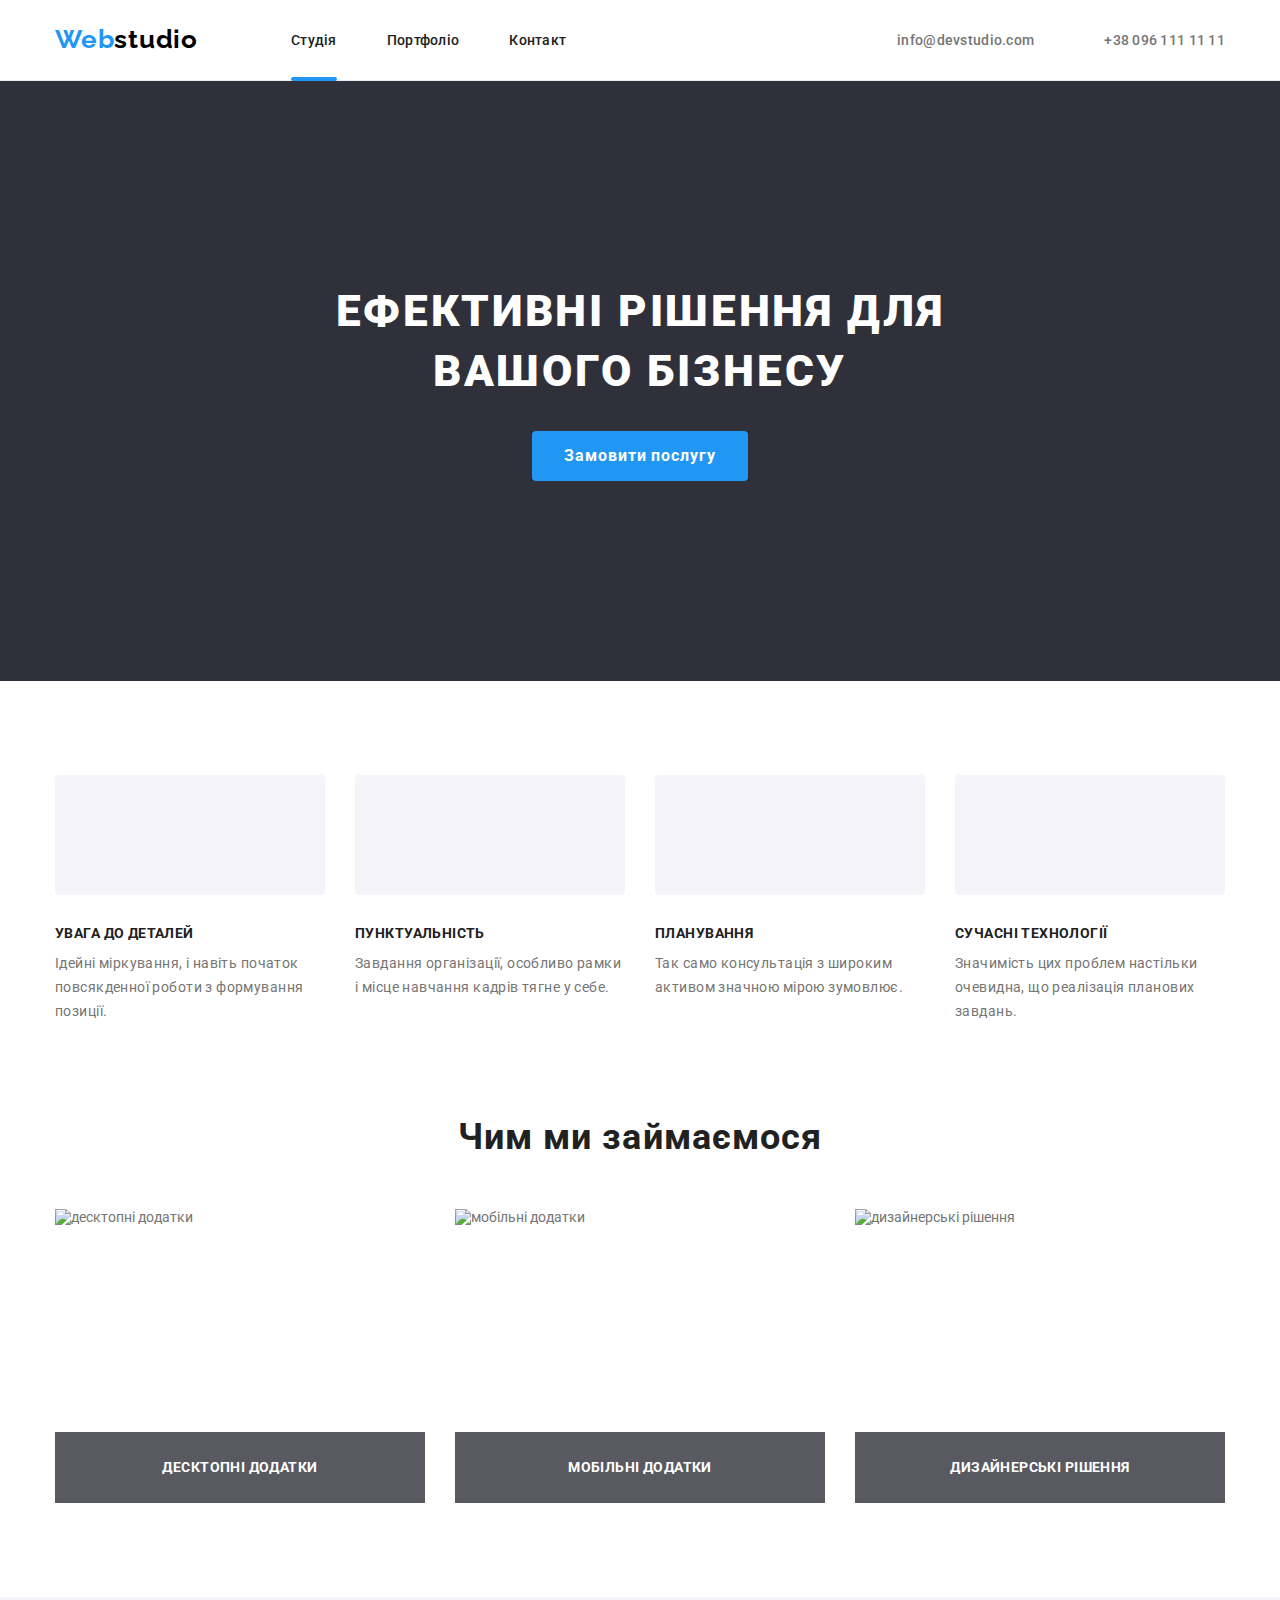
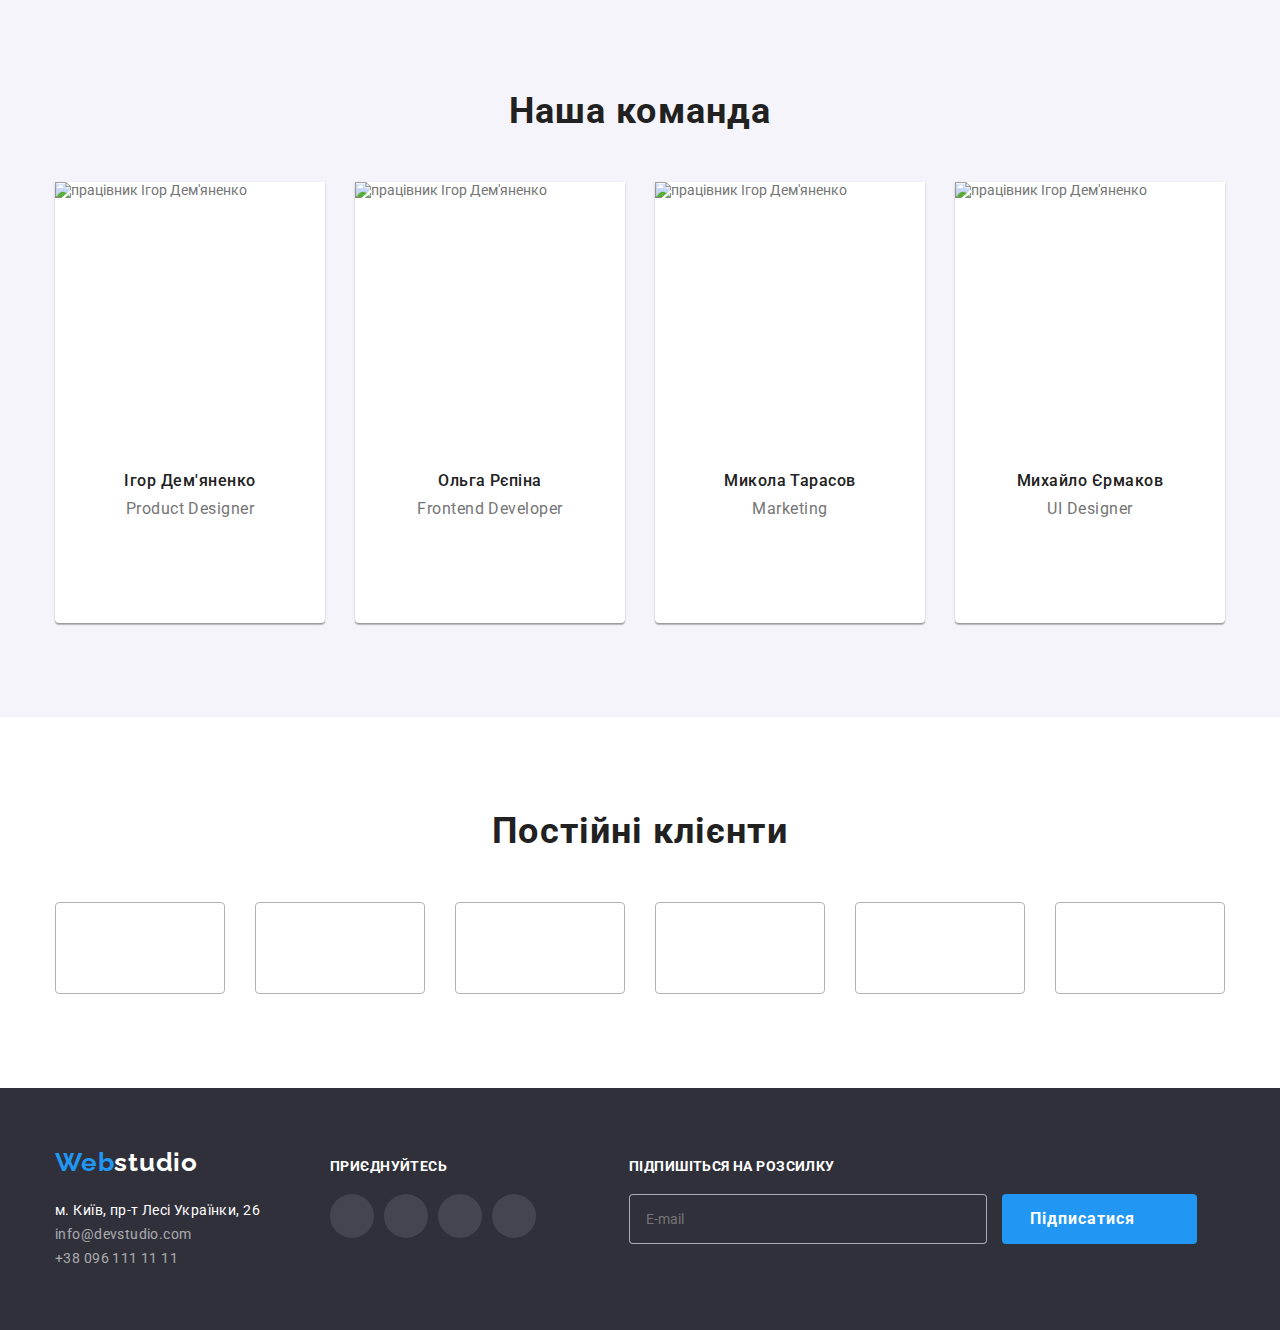
==== index.html @ 5a34dc5c "переписав css в sass" ====
<!DOCTYPE html>
<html lang="en">
  <head>
    <meta charset="UTF-8" />
    <meta name="viewport" content="width=device-width, initial-scale=1.0" />

    <!-- fonts -->
    <link rel="preconnect" href="https://fonts.googleapis.com" />
    <link rel="preconnect" href="https://fonts.gstatic.com" crossorigin />
    <link
      href="https://fonts.googleapis.com/css2?family=Raleway:wght@700&family=Roboto:wght@400;500;700;900&display=swap"
      rel="stylesheet"
    />

    <!-- normalize -->
    <link
      rel="stylesheet"
      href="https://cdnjs.cloudflare.com/ajax/libs/modern-normalize/2.0.0/modern-normalize.min.css"
    />

    <!-- css -->
    <link rel="stylesheet" href="./css/main.min.css">


    <title>GoIT-1</title>
    
  </head>

  <body>
    <header class="header">
      <div class="header__container container">
        <nav class="header__menu menu">
          <a class="header__logo logo" href="./index.html"
            ><span class="logo__span--color"> Web</span>studio</a
          >
          <ul class="menu__list">
            <li class="menu__item">
              <a class="menu__link link--current" href="./index.html">
                Студія
              </a>
            </li>
            <li class="menu__item">
              <a class="menu__link" href="./portfolio.html">
                Портфоліо
              </a>
            </li>
            <li class="menu__item">
              <a class="menu__link" href=""> Контакт </a>
            </li>
          </ul>
        </nav>
        <ul class="header__list">
          <li class="header__item">
            <a class="header__link" href="mailto:info@devstudio.com">
              <svg class="header__svg svg" width="16" height="12">
                <use href="./images/svg/symbol-defs.svg#icon-email"></use>
              </svg>
              info@devstudio.com</a
            >
          </li>
          <li class="header__item">
            <a class="header__link" href="tel:+380961111111">
              <svg class="header__svg svg" width="10" height="16">
                <use href="./images/svg/symbol-defs.svg#icon-tel"></use>
              </svg>
              +38 096 111 11 11</a
            >
          </li>
        </ul>
      </div>
    </header>
    <main>
      <!-- hero -->
      <section class="hero">
        <div class="hero__container container">
          <h1 class="hero__title">
            Ефективні рішення для<br />
            вашого бізнесу
          </h1>
          <button class="button hero__button" type="button" data-modal-open>
            Замовити послугу
          </button>
        </div>
        <!-- modal -->
        <div class="backdrop" data-modal>
          <div class="modal">
            <button class="modal__button" type="button" data-modal-close>
              <svg class="modal__button--svg" width="11" height="11">
                <use href="./images/svg/symbol-defs.svg#icon-close"></use>
              </svg>
            </button>
            <!-- forma -->

            <form
              class="form js-speaker-form"
              name="signup_form"
              autocomplete="on"
              novalidate
            >
              <b class="form__text"> Залиште свої дані, ми вам передзвонимо </b>

              <div class="form__field">
                <input
                  class="form__input"
                  type="text"
                  id="user"
                  name="user"
                  autocomplete="username"
                  placeholder=" "
                />
                <label class="form__label" for="user">Ім'я </label>
                <svg class="form__svg" width="12" height="12">
                  <use href="./images/svg/symbol-defs.svg#icon-person"></use>
                </svg>
              </div>

              <div class="form__field">
                <input
                  class="form__input"
                  type="tel"
                  id="user_tel"
                  name="tel"
                  autocomplete="tel"
                  placeholder=" "
                />
                <label class="form__label" for="user_tel">Телефон </label>
                <svg class="form__svg" width="13" height="13">
                  <use href="./images/svg/symbol-defs.svg#icon-tel-1"></use>
                </svg>
              </div>

              <div class="form__field">
                <input
                  class="form__input"
                  type="email"
                  id="user_email"
                  name="email"
                  autocomplete="email"
                  placeholder=" "
                />
                <label class="form__label" for="user_email">Пошта </label>
                <svg class="form__svg" width="15" height="12">
                  <use href="./images/svg/symbol-defs.svg#icon-email-1"></use>
                </svg>
              </div>

              <div class="form__field">
                <label for="coment">Коментар </label>
                <textarea
                  id="coment"
                  name="coment"
                  cols="30"
                  rows="10"
                  placeholder="Введіть текст"
                ></textarea>
              </div>

              <div class="form__agree">
                <label class="form__label--check">
                  <input
                    class="form__checkbox"
                    type="checkbox"
                    name="contract"
                  />
                  <span class="checkbox__icon"></span>
                  Погоджуюся з розсилкою та приймаю
                  <span>
                    <a class="form__agreement" href="">Умови договору</a>
                  </span>
                </label>
              </div>

              <button class="form__button button" type="submit">
                Відправити
              </button>
            </form>
          </div>
        </div>
      </section>
      <!-- features -->
      <section class="features section">
        <h2 class="hidden-title">особливості</h2>
        <div class="features__container container">
          <ul class="features__list">
            <li class="features__item">
              <div class="features__box">
                <svg class="features__svg" width="70" height="70">
                  <use href="./images/svg/symbol-defs.svg#icon-antenna-1"></use>
                </svg>
              </div>

              <h3 class="features__title">УВАГА ДО ДЕТАЛЕЙ</h3>
              <p class="features__text text">
                Ідейні міркування, і навіть початок повсякденної роботи з
                формування позиції.
              </p>
            </li>
            <li class="features__item">
              <div class="features__box">
                <svg class="features__svg" width="70" height="70">
                  <use href="./images/svg/symbol-defs.svg#icon-clock-2"></use>
                </svg>
              </div>

              <h3 class="features__title">ПУНКТУАЛЬНІСТЬ</h3>
              <p class="features__text">
                Завдання організації, особливо рамки і місце навчання кадрів
                тягне у себе.
              </p>
            </li>
            <li class="features__item">
              <div class="features__box">
                <svg class="features__svg" width="70" height="70">
                  <use href="./images/svg/symbol-defs.svg#icon-diagram-3"></use>
                </svg>
              </div>

              <h3 class="features__title">ПЛАНУВАННЯ</h3>
              <p class="features__text">
                Так само консультація з широким активом значною мірою зумовлює.
              </p>
            </li>
            <li class="features__item">
              <div class="features__box">
                <svg class="features__svg" width="70" height="70">
                  <use
                    href="./images/svg/symbol-defs.svg#icon-astronaut-4"
                  ></use>
                </svg>
              </div>

              <h3 class="features__title">СУЧАСНІ ТЕХНОЛОГІЇ</h3>
              <p class="features__text">
                Значимість цих проблем настільки очевидна, що реалізація
                планових завдань.
              </p>
            </li>
          </ul>
        </div>
      </section>
      <!-- our work -->
      <section class="work">
        <div class="container">
          <h2 class="title">Чим ми займаємося</h2>
          <ul class="work__list">
            <li class="work__item">
              <img
                class="work__img"
                src="./images/our-work/1.jpg"
                alt="десктопні додатки"
                width="370"
                height="294"
              />
              <div class="work__box">
                <p class="work__text">Десктопні додатки</p>
              </div>
            </li>
            <li class="work__item">
              <img
                class="work__img"
                src="./images/our-work/2.jpg"
                alt="мобільні додатки"
                width="370"
                height="294"
              />
              <div class="work__box">
                <p class="work__text">Мобільні додатки</p>
              </div>
            </li>
            <li class="work__item">
              <img
                class="work__img"
                src="./images/our-work/3.jpg"
                alt="дизайнерські рішення"
                width="370"
                height="294"
              />
              <div class="work__box">
                <p class="work__text">Дизайнерські рішення</p>
              </div>
            </li>
          </ul>
        </div>
      </section>
      <!-- team -->
      <section class="team section">
        <div class="container">
          <h2 class="title">Наша команда</h2>
          <ul class="team__list">
            <li class="team__item">
              <article class="team-card">
                <img class="team-card__img"
                  src="./images/team/1.jpg"
                  alt="працівник Ігор Дем'яненко"
                  width="270"
                  height="260"
                />
                <h2 class="team-card__title">Ігор Дем'яненко</h2>
                <p class="team-card__text">Product Designer</p>

                <ul class="team-card__list">
                  <li class="team-card__item">
                    <a
                      class="team-card__link"
                      href="https://www.instagram.com/yourprofile"
                      target="_blank"
                      rel="noopener noreferrer"
                      aria-label="instagram"
                    >
                      <svg class="svg" width="20" height="20">
                        <use
                          href="./images/svg/symbol-defs.svg#icon-instagram-1"
                        ></use>
                      </svg>
                    </a>
                  </li>
                  <li class="team-card__item">
                    <a
                      class="team-card__link"
                      href="https://twitter.com/yourprofile"
                      target="_blank"
                      rel="noopener noreferrer"
                      aria-label="twitter"
                    >
                      <svg class="svg" width="20" height="20">
                        <use
                          href="./images/svg/symbol-defs.svg#icon-twitter-2"
                        ></use>
                      </svg>
                    </a>
                  </li>
                  <li class="team-card__item">
                    <a
                      class="team-card__link"
                      href="https://www.facebook.com/yourpage"
                      target="_blank"
                      rel="noopener noreferrer"
                      aria-label="facebook"
                    >
                      <svg class="svg" width="20" height="20">
                        <use
                          href="./images/svg/symbol-defs.svg#icon-facebook-3"
                        ></use>
                      </svg>
                    </a>
                  </li>
                  <li class="team-card__item">
                    <a
                      class="team-card__link"
                      href="https://www.linkedin.com/in/yourprofile"
                      target="_blank"
                      rel="noopener noreferrer"
                      aria-label="linkedin"
                    >
                      <svg class="svg" width="20" height="20">
                        <use
                          href="./images/svg/symbol-defs.svg#icon-linkedin-4"
                        ></use>
                      </svg>
                    </a>
                  </li>
                </ul>
              </article>
            </li>
            <li class="team__item">
              <article class="team-card">
                <img class="team-card__img"
                  src="./images/team/2.jpg"
                  alt="працівник Ігор Дем'яненко"
                  width="270"
                  height="260"
                />
                <h2 class="team-card__title">Ольга Рєпіна</h2>
                <p class="team-card__text">Frontend Developer</p>

                <ul class="team-card__list">
                  <li class="team-card__item">
                    <a
                      class="team-card__link"
                      href="https://www.instagram.com/yourprofile"
                      target="_blank"
                      rel="noopener noreferrer"
                      aria-label="instagram"
                    >
                      <svg class="svg" width="20" height="20">
                        <use
                          href="./images/svg/symbol-defs.svg#icon-instagram-1"
                        ></use>
                      </svg>
                    </a>
                  </li>
                  <li class="team-card__item">
                    <a
                      class="team-card__link"
                      href="https://twitter.com/yourprofile"
                      target="_blank"
                      rel="noopener noreferrer"
                      aria-label="twitter"
                    >
                      <svg class="svg" width="20" height="20">
                        <use
                          href="./images/svg/symbol-defs.svg#icon-twitter-2"
                        ></use>
                      </svg>
                    </a>
                  </li>
                  <li class="team-card__item">
                    <a
                      class="team-card__link"
                      href="https://www.facebook.com/yourpage"
                      target="_blank"
                      rel="noopener noreferrer"
                      aria-label="facebook"
                    >
                      <svg class="svg" width="20" height="20">
                        <use
                          href="./images/svg/symbol-defs.svg#icon-facebook-3"
                        ></use>
                      </svg>
                    </a>
                  </li>
                  <li class="team-card__item">
                    <a
                      class="team-card__link"
                      href="https://www.linkedin.com/in/yourprofile"
                      target="_blank"
                      rel="noopener noreferrer"
                      aria-label="linkedin"
                    >
                      <svg class="svg" width="20" height="20">
                        <use
                          href="./images/svg/symbol-defs.svg#icon-linkedin-4"
                        ></use>
                      </svg>
                    </a>
                  </li>
                </ul>
              </article>
            </li>
            <li class="team__item">
              <article class="team-card">
                <img class="team-card__img"
                  src="./images/team/3.jpg"
                  alt="працівник Ігор Дем'яненко"
                  width="270"
                  height="260"
                />
                <h2 class="team-card__title">Микола Тарасов</h2>
                <p class="team-card__text">Marketing</p>

                <ul class="team-card__list">
                  <li class="team-card__item">
                    <a
                      class="team-card__link"
                      href="https://www.instagram.com/yourprofile"
                      target="_blank"
                      rel="noopener noreferrer"
                      aria-label="instagram"
                    >
                      <svg class="svg" width="20" height="20">
                        <use
                          href="./images/svg/symbol-defs.svg#icon-instagram-1"
                        ></use>
                      </svg>
                    </a>
                  </li>
                  <li class="team-card__item">
                    <a
                      class="team-card__link"
                      href="https://twitter.com/yourprofile"
                      target="_blank"
                      rel="noopener noreferrer"
                      aria-label="twitter"
                    >
                      <svg class="svg" width="20" height="20">
                        <use
                          href="./images/svg/symbol-defs.svg#icon-twitter-2"
                        ></use>
                      </svg>
                    </a>
                  </li>
                  <li class="team-card__item">
                    <a
                      class="team-card__link"
                      href="https://www.facebook.com/yourpage"
                      target="_blank"
                      rel="noopener noreferrer"
                      aria-label="facebook"
                    >
                      <svg class="svg" width="20" height="20">
                        <use
                          href="./images/svg/symbol-defs.svg#icon-facebook-3"
                        ></use>
                      </svg>
                    </a>
                  </li>
                  <li class="team-card__item">
                    <a
                      class="team-card__link"
                      href="https://www.linkedin.com/in/yourprofile"
                      target="_blank"
                      rel="noopener noreferrer"
                      aria-label="linkedin"
                    >
                      <svg class="svg" width="20" height="20">
                        <use
                          href="./images/svg/symbol-defs.svg#icon-linkedin-4"
                        ></use>
                      </svg>
                    </a>
                  </li>
                </ul>
              </article>
            </li>
            <li class="team__item">
              <article class="team-card">
                <img class="team-card__img"
                  src="./images/team/4.jpg"
                  alt="працівник Ігор Дем'яненко"
                  width="270"
                  height="260"
                />
                <h2 class="team-card__title">Михайло Єрмаков</h2>
                <p class="team-card__text">UI Designer</p>

                <ul class="team-card__list">
                  <li class="team-card__item">
                    <a
                      class="team-card__link"
                      href="https://www.instagram.com/yourprofile"
                      target="_blank"
                      rel="noopener noreferrer"
                      aria-label="instagram"
                    >
                      <svg class="svg" width="20" height="20">
                        <use
                          href="./images/svg/symbol-defs.svg#icon-instagram-1"
                        ></use>
                      </svg>
                    </a>
                  </li>
                  <li class="team-card__item">
                    <a
                      class="team-card__link"
                      href="https://twitter.com/yourprofile"
                      target="_blank"
                      rel="noopener noreferrer"
                      aria-label="twitter"
                    >
                      <svg class="svg" width="20" height="20">
                        <use
                          href="./images/svg/symbol-defs.svg#icon-twitter-2"
                        ></use>
                      </svg>
                    </a>
                  </li>
                  <li class="team-card__item">
                    <a
                      class="team-card__link"
                      href="https://www.facebook.com/yourpage"
                      target="_blank"
                      rel="noopener noreferrer"
                      aria-label="facebook"
                    >
                      <svg class="svg" width="20" height="20">
                        <use
                          href="./images/svg/symbol-defs.svg#icon-facebook-3"
                        ></use>
                      </svg>
                    </a>
                  </li>
                  <li class="team-card__item">
                    <a
                      class="team-card__link"
                      href="https://www.linkedin.com/in/yourprofile"
                      target="_blank"
                      rel="noopener noreferrer"
                      aria-label="linkedin"
                    >
                      <svg class="svg" width="20" height="20">
                        <use
                          href="./images/svg/symbol-defs.svg#icon-linkedin-4"
                        ></use>
                      </svg>
                    </a>
                  </li>
                </ul>
              </article>
            </li>
          </ul>
        </div>
      </section>
      <!-- customers -->
      <section class="customers section">
        <div class="container">
          <h2 class="title">Постійні клієнти</h2>

          <ul class="customers__list">
            <li class="customers__item">
              <a
                class="customers__link"
                href=""
                target="_blank"
                rel="noopener noreferrer"
                aria-label="постійний клієнт нашої компанії"
              >
                <svg class="svg" width="41" height="47">
                  <use href="./images/svg/symbol-defs.svg#icon-logo"></use>
                </svg>
              </a>
            </li>
            <li class="customers__item">
              <a
                class="customers__link"
                href=""
                target="_blank"
                rel="noopener noreferrer"
                aria-label="постійний клієнт нашої компанії"
              >
                <svg class="svg" width="40" height="52">
                  <use href="./images/svg/symbol-defs.svg#icon-logo-1"></use>
                </svg>
              </a>
            </li>
            <li class="customers__item">
              <a
                class="customers__link"
                href=""
                target="_blank"
                rel="noopener noreferrer"
                aria-label="постійний клієнт нашої компанії"
              >
                <svg class="svg" width="43" height="41">
                  <use href="./images/svg/symbol-defs.svg#icon-logo-2"></use>
                </svg>
              </a>
            </li>
            <li class="customers__item">
              <a
                class="customers__link"
                href=""
                target="_blank"
                rel="noopener noreferrer"
                aria-label="постійний клієнт нашої компанії"
              >
                <svg class="svg" width="84" height="40">
                  <use href="./images/svg/symbol-defs.svg#icon-logo-3"></use>
                </svg>
              </a>
            </li>
            <li class="customers__item">
              <a
                class="customers__link"
                href=""
                target="_blank"
                rel="noopener noreferrer"
                aria-label="постійний клієнт нашої компанії"
              >
                <svg class="svg" width="62" height="45">
                  <use href="./images/svg/symbol-defs.svg#icon-logo-4"></use>
                </svg>
              </a>
            </li>
            <li class="customers__item">
              <a
                class="customers__link"
                href=""
                target="_blank"
                rel="noopener noreferrer"
                aria-label="постійний клієнт нашої компанії"
              >
                <svg class="svg" width="93" height="43">
                  <use href="./images/svg/symbol-defs.svg#icon-logo-5"></use>
                </svg>
              </a>
            </li>
          </ul>
        </div>
      </section>
    </main>
    <!-- footer -->
    <footer class="footer">
      <div class="footer__container container">
        <div class="footer__box">
          <a class="footer__logo logo" href="./index.html"
            ><span class="logo__span--color">Web</span>studio</a
          >
          <address class="footer__address">
            <ul class="footer__list">
              <li class="footer__item">
                <a
                  class="footer__link footer__link--color"
                  href="https://maps.app.goo.gl/UUuDZ8BtZKW6yukz5"
                  target="_blank"
                  rel="noopener nofollow noreferrer"
                >
                  м. Київ, пр-т Лесі Українки, 26</a
                >
              </li>
              <li class="footer__item">
                <a class="footer__link" href="mailto:info@devstudio.com"
                  >info@devstudio.com</a
                >
              </li>
              <li class="footer__item">
                <a class="footer__link" href="tel:+380961111111"
                  >+38 096 111 11 11</a
                >
              </li>
            </ul>
          </address>
        </div>

        <!-- our-networks start-->
        <div class="our-networks">
          <b class="footer__title">приєднуйтесь</b>

          <ul class="our-networks__list">
            <li class="our-networks__item">
              <a
                class="our-networks__link"
                href=""
                target="_blank"
                rel="noopener noreferrer"
              >
                <svg class="our-networks__svg" width="20" height="20">
                  <use
                    href="./images/svg/symbol-defs.svg#icon-instagram-1"
                  ></use>
                </svg>
              </a>
            </li>
            <li class="our-networks__item">
              <a
                class="our-networks__link"
                href=""
                target="_blank"
                rel="noopener noreferrer"
              >
                <svg class="our-networks__svg" width="20" height="20">
                  <use href="./images/svg/symbol-defs.svg#icon-twitter-2"></use>
                </svg>
              </a>
            </li>
            <li class="our-networks__item">
              <a
                class="our-networks__link"
                href=""
                target="_blank"
                rel="noopener noreferrer"
              >
                <svg class="our-networks__svg" width="20" height="20">
                  <use
                    href="./images/svg/symbol-defs.svg#icon-facebook-3"
                  ></use>
                </svg>
              </a>
            </li>
            <li class="our-networks__item">
              <a
                class="our-networks__link"
                href=""
                target="_blank"
                rel="noopener noreferrer"
              >
                <svg class="our-networks__svg" width="20" height="20">
                  <use
                    href="./images/svg/symbol-defs.svg#icon-linkedin-4"
                  ></use>
                </svg>
              </a>
            </li>
          </ul>
        </div>
        <!-- our-networks end-->
        
        <div class="footer__mailing">
          <b class="footer__title">Підпишіться на розсилку</b>

          <form>
            <input
              class="footer__input"
              type="email"
              name="email"
              autocomplete="email"
              placeholder="E-mail"
            />

            <button class="footer__button button" type="submit">
              Підписатися
              <svg class="footer__svg--margin" width="24" height="24">
                <use href="./images/svg/symbol-defs.svg#icon-send"></use>
              </svg>
            </button>
          </form>
        </div>
      </div>
    </footer>

    <script src="./js/modal.js"></script>
    <script src="./js/form.js"></script>
  </body>
</html>
---- css/main.min.css ----
:root{--brandColor: #757575;--accentColor: #2196F3;--accentButton: #188CE8;--titleColor: #212121;--whiteColor: #FFF;--blackColor: #000;--accentTextColor: rgba(255, 255, 255, 0.60);--backgroundColor: #F5F4FA;--accentBackground: #2F303A;--cubicBezier: cubic-bezier(0.4, 0, 0.2, 1)}ul{list-style:none;padding:0;margin:0}h1,h2,h3,h4,h5,h6,p{margin:0}a{text-decoration:none}a:focus{outline:none}img{display:block}.hidden-title{opacity:0;position:absolute}body{color:var(--brandColor);background-color:var(--whiteColor);font-family:Roboto,sans-serif;font-size:14px;font-weight:400}.section{padding-top:94px;padding-bottom:94px}.title{color:var(--titleColor);text-align:center;font-size:36px;font-weight:700;letter-spacing:1.08px;margin-bottom:50px}.svg{fill:#757575;transition:fill 250ms var(--cubicBezier)}.link--current{color:var(--accentColor)}.link--current::after{content:"";position:absolute;bottom:-1px;left:0;width:100%;height:4px;border-radius:2px;background-color:var(--accentColor)}.container{max-width:1200px;padding-left:15px;padding-right:15px;margin-left:auto;margin-right:auto}.hero__container{text-align:center;padding-top:200px;padding-bottom:200px}.button{padding:6px 22px;background-color:var(--backgroundColor);color:var(--titleColor);text-align:center;font-size:16px;font-weight:500;line-height:1.625;letter-spacing:.48px;border:0px;border-radius:4px;cursor:pointer;outline:none;transition:color 250ms var(--cubicBezier),background-color 250ms var(--cubicBezier),box-shadow 250ms var(--cubicBezier)}.button:hover,.button:focus{color:var(--whiteColor);background-color:var(--accentColor);box-shadow:0px 2px 2px 0px rgba(0,0,0,.12),0px 1px 2px 0px rgba(0,0,0,.08),0px 3px 1px 0px rgba(0,0,0,.1)}.hero__button{padding:10px 32px;color:var(--whiteColor);background-color:var(--accentColor);font-weight:700;line-height:1.875;letter-spacing:.96px;transition:background-color 250ms var(--cubicBezier),box-shadow 250ms var(--cubicBezier)}.hero__button:hover,.hero__button:focus{background-color:var(--accentButton);box-shadow:0px 4px 4px 0px rgba(0,0,0,.15)}.form__button{padding:10px 52px;color:var(--whiteColor);background-color:var(--accentColor);font-weight:700;line-height:1.875;letter-spacing:.96px;transition:background-color 250ms var(--cubicBezier),box-shadow 250ms var(--cubicBezier)}.form__button:hover,.form__button:focus{background-color:var(--accentButton)}.footer__button{padding:10px 28px;color:var(--whiteColor);background-color:var(--accentColor);font-weight:700;line-height:1.875;letter-spacing:.06em;display:inline-flex;align-items:center;border-radius:4px;border:none;transition:background-color 250ms var(--cubicBezier)}.footer__button:hover,.footer__button:focus{background-color:var(--accentButton)}.team-card{display:flex;flex-direction:column;align-items:center}.team-card__img{margin-bottom:30px}.team-card__title{color:var(--titleColor);font-size:16px;font-weight:500;letter-spacing:.48px;margin-bottom:10px}.team-card__text{color:var(--brandColor);font-size:16px;letter-spacing:.48px;margin-bottom:30px}.team-card__list{display:flex;margin-bottom:30px}.team-card__item:not(:last-child){margin-right:10px}.team-card__link{display:flex;align-items:center;justify-content:center;width:44px;height:44px;border-radius:100%;transition:background-color 250ms var(--cubicBezier)}.team-card__link:hover,.team-card__link:focus{background-color:var(--accentColor)}.team-card__link:hover .svg,.team-card__link:focus .svg{fill:var(--whiteColor)}.product-card__details{position:relative;overflow:hidden}.product-card__details::before{content:"";position:absolute;top:0;left:0;width:100%;height:100%;background-color:rgba(33,150,243,.9);opacity:0;transform:translateY(100%);transition:transform 250ms var(--cubicBezier)}.product-card__link:hover .product-card__details::before,.product-card__link:focus .product-card__details::before{transform:translateY(0);opacity:1}.product-card__text--description{position:absolute;color:var(--whiteColor);font-size:18px;line-height:1.5555555556;letter-spacing:.03em;padding:64px 24px;opacity:0;transition:transform 250ms var(--cubicBezier)}.product-card__link:hover .product-card__text--description,.product-card__link:focus .product-card__text--description{transform:translateY(-100%);opacity:1}.product-card__box{padding:24px 20px;border:1px solid #eee;border-top:0}.product-card__link:hover .product-card__box,.product-card__link:focus .product-card__box{box-shadow:0px 1px 1px rgba(0,0,0,.12),0px 4px 4px rgba(0,0,0,.06),1px 4px 6px rgba(0,0,0,.16)}.product-card__title{color:var(--titleColor);font-size:18px;font-weight:700;line-height:2;letter-spacing:1.08px}.product-card__text{color:var(--brandColor);font-size:16px;font-style:normal;line-height:1.875;letter-spacing:.48px}.our-networks{margin-left:70px;margin-right:93px}.our-networks__list{display:flex}.our-networks__item:not(:last-child){margin-right:10px}.our-networks__link{width:44px;height:44px;display:flex;align-items:center;justify-content:center;background-color:rgba(255,255,255,.1);border-radius:100%;transition:background-color 250ms var(--cubicBezier)}.our-networks__link:hover,.our-networks__link:focus{background-color:var(--accentColor)}.our-networks__svg{fill:var(--whiteColor)}.header{border-bottom:1px solid #ececec}.header__container{display:flex;align-items:center}.header__list{display:flex;margin-left:auto}.header__item:not(:last-child){margin-right:50px}.header__link{display:flex;align-items:center;color:var(--brandColor);font-weight:500;letter-spacing:.28px;padding-top:32px;padding-bottom:32px;transition:color 250ms var(--cubicBezier)}.header__link:hover,.header__link:focus{color:var(--accentColor)}.header__svg{margin-right:10px}.header__link:hover .header__svg,.header__link:focus .header__svg{fill:var(--accentColor)}.logo{display:inline-block;color:var(--blackColor);font-family:Raleway;font-size:26px;font-weight:700;letter-spacing:.78px;transition:color 250ms var(--cubicBezier)}.logo:hover,.logo:focus{color:var(--accentColor)}.logo__span--color{color:var(--accentColor)}.header__logo{margin-right:93px}.footer__logo{color:var(--whiteColor);margin-bottom:20px}.menu{display:flex;align-items:center}.menu__list{display:flex}.menu__item{position:relative}.menu__item:not(:last-child){margin-right:50px}.menu__link{display:inline-block;color:var(--titleColor);font-weight:500;letter-spacing:.28px;padding-top:32px;padding-bottom:32px;transition:color 250ms var(--cubicBezier)}.menu__link:hover,.menu__link:focus{color:var(--accentColor)}.hero{max-width:1600px;margin-left:auto;margin-right:auto;background-color:var(--accentBackground);background-image:linear-gradient(to right, rgba(47, 48, 58, 0.4), rgba(47, 48, 58, 0.4)),url(../images/hero/Img.jpg);background-position:center;background-repeat:no-repeat;background-size:cover}.hero__title{color:var(--whiteColor);text-align:center;font-weight:900;font-size:44px;line-height:1.3636363636;letter-spacing:2.64px;text-transform:uppercase;margin-bottom:30px}.backdrop{position:fixed;top:0;left:0;width:100%;height:100%;background-color:rgba(0,0,0,.2);z-index:99999;opacity:0;visibility:hidden;transition:visibility 250ms var(--cubicBezier),opacity 250ms var(--cubicBezier)}.backdrop.is-hidden{opacity:1;visibility:visible}.modal{position:absolute;top:50%;left:50%;transform:translate(-50%, -50%);border-radius:4px;text-align:center;background-color:var(--whiteColor)}.modal__button{width:30px;height:30px;cursor:pointer;display:flex;justify-content:center;align-items:center;margin-top:8px;margin-right:8px;margin-bottom:3px;margin-left:auto;padding:0;border-radius:100%;border:1px solid #e6e6e6;background-color:var(--whiteColor)}.modal__button--svg{transition:transform 250ms var(--cubicBezier),fill 250ms var(--cubicBezier)}.modal__button:hover .modal__button--svg,.modal__button:focus .modal__button--svg{transform:rotate(360deg);fill:var(--accentColor)}.form{display:flex;flex-direction:column;align-items:center;padding-left:40px;padding-right:40px;padding-bottom:40px}.form__text{display:inline-block;color:var(--blackColor);font-weight:700;font-size:20px;letter-spacing:.03em;margin-bottom:30px}.form__field{position:relative;display:flex;flex-direction:column;margin-bottom:28px}.form__field:nth-child(4){margin-bottom:10px}.form__field:nth-child(5){margin-bottom:20px}.form__input{width:448px;height:40px;padding-left:30px;border:1px solid rgba(33,33,33,.2);border-radius:4px;outline:none}.form__field label{font-size:12px;letter-spacing:.01em;margin-bottom:4px;margin-right:auto}.form__label{position:absolute;top:14px;left:32px;margin-bottom:0;transition:transform 250ms var(--cubicBezier)}.form__input:focus+.form__label,.form__input:not(:placeholder-shown)+.form__label{transform:translate(-30px, -30px)}.form__svg{position:absolute;top:14px;left:13px;transition:transform 250ms var(--cubicBezier)}.form__input:focus~.form__svg,.form__input:not(:placeholder-shown)~.form__svg{fill:var(--accentColor)}.form__field textarea{width:448px;font-size:12px;letter-spacing:.01em;border:1px solid rgba(33,33,33,.2);border-radius:4px;height:120px;padding:12px 16px;outline:none;resize:none}textarea:focus,input:focus{border:1px solid var(--accentColor)}.form__agree{margin-bottom:30px}.form__agree label{display:flex;align-items:center;line-height:1.7142857143;letter-spacing:.03em}.form__checkbox{position:absolute;white-space:nowrap;width:1px;height:1px;overflow:hidden;border:0;padding:0;clip:rect(0 0 0 0);clip-path:inset(50%);margin:-1px}.checkbox__icon{width:16px;height:15px;margin-right:8px;border:2px solid #212121;border-radius:2px;cursor:pointer}.form__checkbox:focus+.checkbox__icon{border:2px solid var(--accentColor)}.form__checkbox:checked+.checkbox__icon{border:0;background-image:url(../images/svg/icon-check\ \(2\).svg);background-repeat:no-repeat;background-position:center;background-origin:padding-box;border-radius:2px}.form__agreement{color:var(--accentColor);text-decoration:underline}.features__list{display:flex;flex-wrap:wrap}.features__item{width:calc((100% - 90px)/4);flex-basis:270px;margin-right:30px;margin-bottom:30px}.features__item:nth-child(4n){margin-right:0}.features__item:nth-last-child(-n+4){margin-bottom:0}.features__box{width:270px;height:120px;margin-bottom:30px;display:flex;align-items:center;justify-content:center;border-radius:4px;background-color:var(--backgroundColor)}.features__title{color:var(--titleColor);font-size:inherit;font-style:normal;font-weight:700;letter-spacing:.42px;text-transform:uppercase;margin-bottom:10px}.features__text{color:var(--brandColor);font-style:normal;line-height:1.7142857143;letter-spacing:.42px}.work{padding-bottom:94px}.work__list{display:flex;flex-wrap:wrap}.work__item{position:relative;width:calc((100% - 60px)/3);margin-right:30px;margin-bottom:30px}.work__item:nth-child(3n){margin-right:0}.work__item:nth-last-child(-n+3){margin-bottom:0}.work__box{position:absolute;width:100%;background-color:rgba(47,48,58,.8);bottom:0;left:0;text-align:center}.work__text{color:var(--whiteColor);font-size:14px;font-weight:700;letter-spacing:.03em;padding-top:27px;padding-bottom:27px;text-transform:uppercase}.team{background:var(--backgroundColor)}.team__list{display:flex;flex-wrap:wrap}.team__item{width:calc((100% - 90px)/4);margin-right:30px;margin-bottom:30px;border-radius:0px 0px 4px 4px;background:var(--whiteColor);box-shadow:0px 2px 1px 0px rgba(0,0,0,.2),0px 1px 1px 0px rgba(0,0,0,.14),0px 1px 3px 0px rgba(0,0,0,.12)}.team__item:nth-child(4n){margin-right:0}.team__item:nth-last-child(-n+4){margin-bottom:0}.customers__list{display:flex;flex-wrap:wrap}.customers__item:not(:last-child){margin-right:30px}.customers__link{width:170px;height:92px;display:flex;align-items:center;justify-content:center;border-radius:4px;border:1px solid #afb1b8;transition:border-color 250ms var(--cubicBezier)}.customers__link:hover,.customers__link:focus{border:1px solid var(--accentColor)}.customers__link:hover .svg,.customers__link:focus .svg{fill:var(--accentColor)}.footer{background-color:var(--accentBackground);padding-top:60px;padding-bottom:60px}.footer__container{display:flex;align-items:baseline}.footer__title{color:var(--whiteColor);font-weight:700;letter-spacing:.42px;text-transform:uppercase;display:inline-block;margin-bottom:20px}.footer__link{color:var(--accentTextColor);font-family:Roboto;font-style:normal;line-height:1.7142857143;letter-spacing:.42px;transition:color 250ms var(--cubicBezier)}.footer__link:hover,.footer__link:focus{color:var(--accentColor)}.footer__link--color{color:var(--whiteColor)}.footer__input{display:inline;min-width:358px;height:50px;margin-right:12px;padding-left:16px;border:1px solid rgba(255,255,255,.6);border-radius:4px;background-color:#2f303a;color:var(--brandColor)}.footer__svg--margin{margin-left:10px}.projects-buttons__box{margin-bottom:50px}.projects-buttons__list{display:flex;justify-content:center}.projects-buttons__item:not(:last-child){margin-right:8px}.projects{padding-top:94px;padding-bottom:94px}.projects__list{display:flex;flex-wrap:wrap}.projects__item{width:calc((100% - 60px)/3);margin-right:30px;margin-bottom:30px}.projects__item:nth-child(3n){margin-right:0}.projects__item:nth-last-child(-n+3){margin-bottom:0}/*# sourceMappingURL=main.min.css.map */
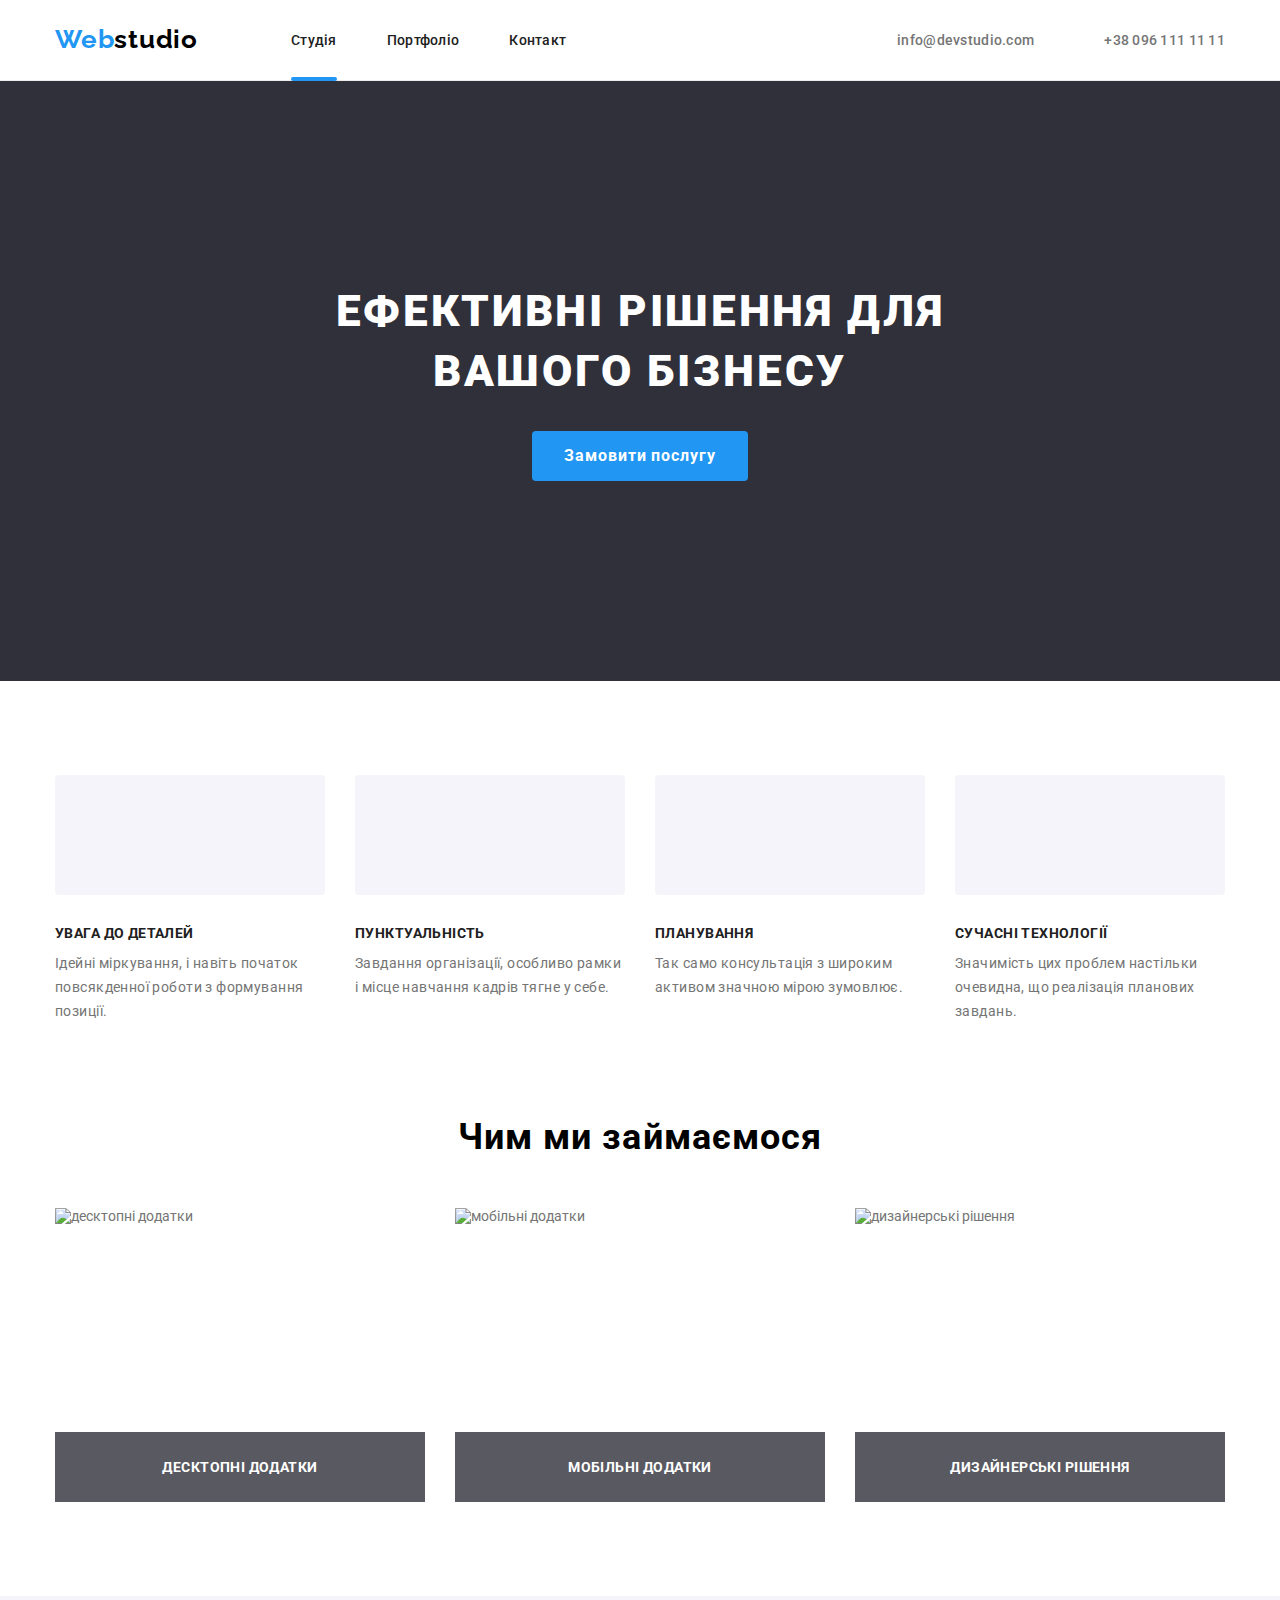
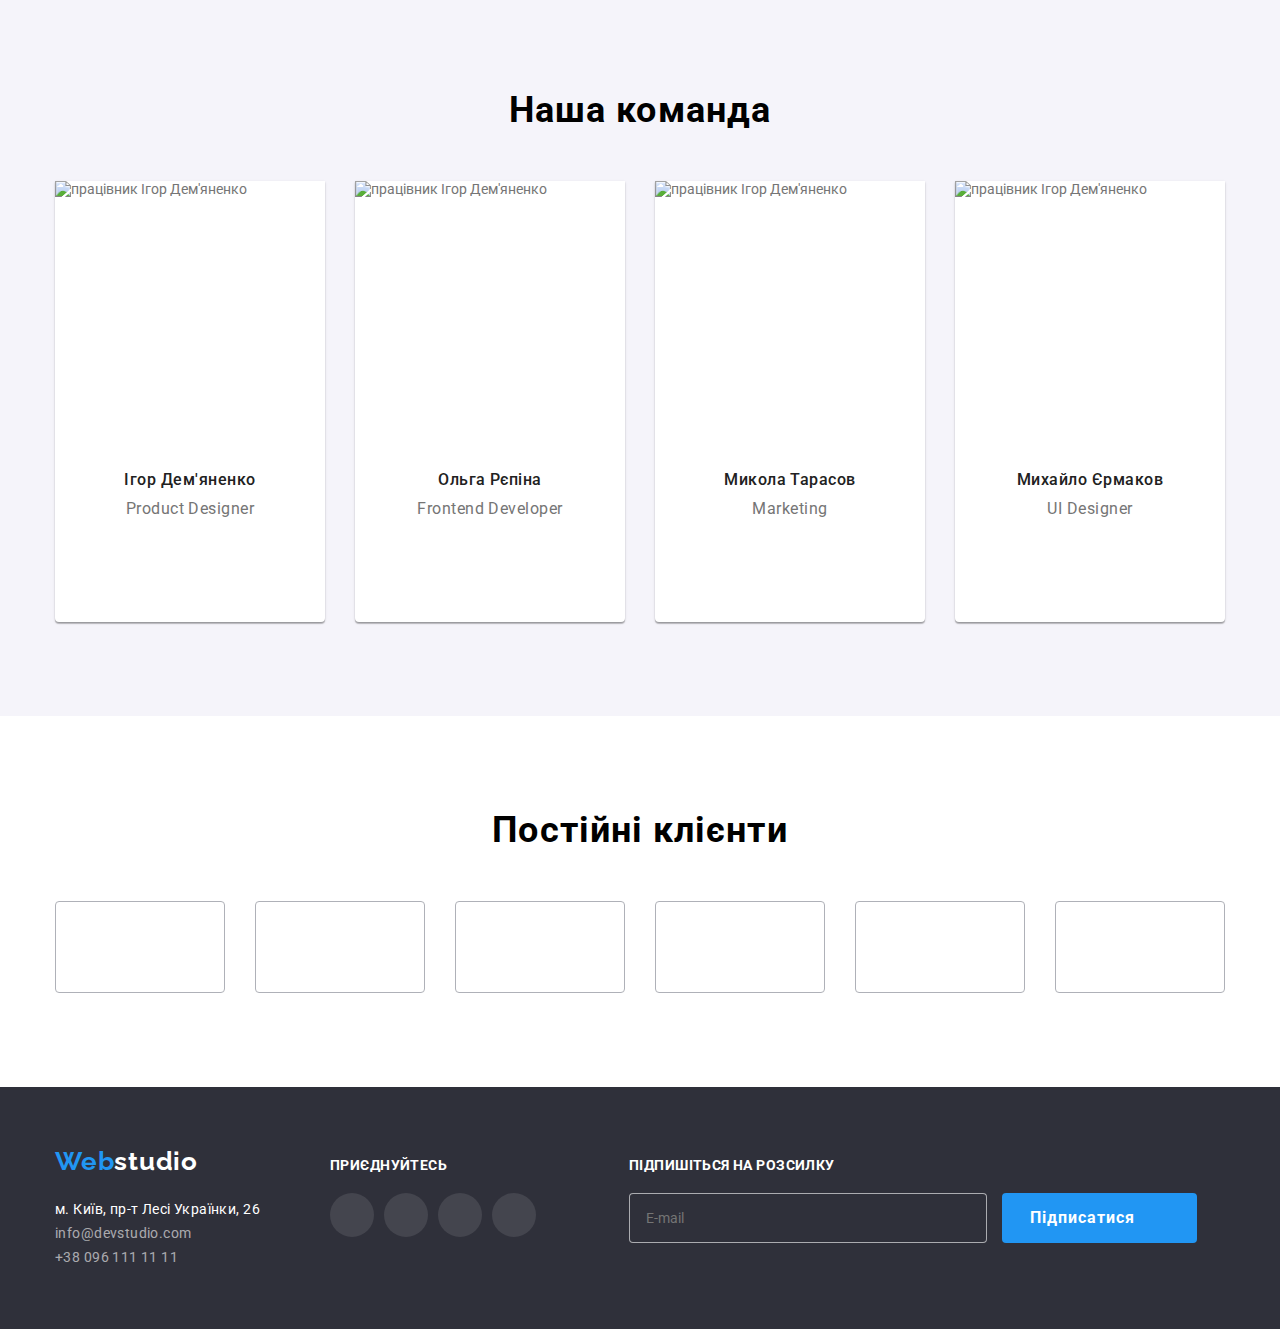
==== commit 2eec2dde: "додає декілька mixin і extend" ====
--- a/index.html
+++ b/index.html
@@ -178,7 +178,7 @@
         </div>
       </section>
       <!-- features -->
-      <section class="features section">
+      <section class="features">
         <h2 class="hidden-title">особливості</h2>
         <div class="features__container container">
           <ul class="features__list">
@@ -283,7 +283,7 @@
         </div>
       </section>
       <!-- team -->
-      <section class="team section">
+      <section class="team">
         <div class="container">
           <h2 class="title">Наша команда</h2>
           <ul class="team__list">
@@ -591,7 +591,7 @@
         </div>
       </section>
       <!-- customers -->
-      <section class="customers section">
+      <section class="customers">
         <div class="container">
           <h2 class="title">Постійні клієнти</h2>
 
--- a/css/main.min.css
+++ b/css/main.min.css
@@ -1 +1 @@
-:root{--brandColor: #757575;--accentColor: #2196F3;--accentButton: #188CE8;--titleColor: #212121;--whiteColor: #FFF;--blackColor: #000;--accentTextColor: rgba(255, 255, 255, 0.60);--backgroundColor: #F5F4FA;--accentBackground: #2F303A;--cubicBezier: cubic-bezier(0.4, 0, 0.2, 1)}ul{list-style:none;padding:0;margin:0}h1,h2,h3,h4,h5,h6,p{margin:0}a{text-decoration:none}a:focus{outline:none}img{display:block}.hidden-title{opacity:0;position:absolute}body{color:var(--brandColor);background-color:var(--whiteColor);font-family:Roboto,sans-serif;font-size:14px;font-weight:400}.section{padding-top:94px;padding-bottom:94px}.title{color:var(--titleColor);text-align:center;font-size:36px;font-weight:700;letter-spacing:1.08px;margin-bottom:50px}.svg{fill:#757575;transition:fill 250ms var(--cubicBezier)}.link--current{color:var(--accentColor)}.link--current::after{content:"";position:absolute;bottom:-1px;left:0;width:100%;height:4px;border-radius:2px;background-color:var(--accentColor)}.container{max-width:1200px;padding-left:15px;padding-right:15px;margin-left:auto;margin-right:auto}.hero__container{text-align:center;padding-top:200px;padding-bottom:200px}.button{padding:6px 22px;background-color:var(--backgroundColor);color:var(--titleColor);text-align:center;font-size:16px;font-weight:500;line-height:1.625;letter-spacing:.48px;border:0px;border-radius:4px;cursor:pointer;outline:none;transition:color 250ms var(--cubicBezier),background-color 250ms var(--cubicBezier),box-shadow 250ms var(--cubicBezier)}.button:hover,.button:focus{color:var(--whiteColor);background-color:var(--accentColor);box-shadow:0px 2px 2px 0px rgba(0,0,0,.12),0px 1px 2px 0px rgba(0,0,0,.08),0px 3px 1px 0px rgba(0,0,0,.1)}.hero__button{padding:10px 32px;color:var(--whiteColor);background-color:var(--accentColor);font-weight:700;line-height:1.875;letter-spacing:.96px;transition:background-color 250ms var(--cubicBezier),box-shadow 250ms var(--cubicBezier)}.hero__button:hover,.hero__button:focus{background-color:var(--accentButton);box-shadow:0px 4px 4px 0px rgba(0,0,0,.15)}.form__button{padding:10px 52px;color:var(--whiteColor);background-color:var(--accentColor);font-weight:700;line-height:1.875;letter-spacing:.96px;transition:background-color 250ms var(--cubicBezier),box-shadow 250ms var(--cubicBezier)}.form__button:hover,.form__button:focus{background-color:var(--accentButton)}.footer__button{padding:10px 28px;color:var(--whiteColor);background-color:var(--accentColor);font-weight:700;line-height:1.875;letter-spacing:.06em;display:inline-flex;align-items:center;border-radius:4px;border:none;transition:background-color 250ms var(--cubicBezier)}.footer__button:hover,.footer__button:focus{background-color:var(--accentButton)}.team-card{display:flex;flex-direction:column;align-items:center}.team-card__img{margin-bottom:30px}.team-card__title{color:var(--titleColor);font-size:16px;font-weight:500;letter-spacing:.48px;margin-bottom:10px}.team-card__text{color:var(--brandColor);font-size:16px;letter-spacing:.48px;margin-bottom:30px}.team-card__list{display:flex;margin-bottom:30px}.team-card__item:not(:last-child){margin-right:10px}.team-card__link{display:flex;align-items:center;justify-content:center;width:44px;height:44px;border-radius:100%;transition:background-color 250ms var(--cubicBezier)}.team-card__link:hover,.team-card__link:focus{background-color:var(--accentColor)}.team-card__link:hover .svg,.team-card__link:focus .svg{fill:var(--whiteColor)}.product-card__details{position:relative;overflow:hidden}.product-card__details::before{content:"";position:absolute;top:0;left:0;width:100%;height:100%;background-color:rgba(33,150,243,.9);opacity:0;transform:translateY(100%);transition:transform 250ms var(--cubicBezier)}.product-card__link:hover .product-card__details::before,.product-card__link:focus .product-card__details::before{transform:translateY(0);opacity:1}.product-card__text--description{position:absolute;color:var(--whiteColor);font-size:18px;line-height:1.5555555556;letter-spacing:.03em;padding:64px 24px;opacity:0;transition:transform 250ms var(--cubicBezier)}.product-card__link:hover .product-card__text--description,.product-card__link:focus .product-card__text--description{transform:translateY(-100%);opacity:1}.product-card__box{padding:24px 20px;border:1px solid #eee;border-top:0}.product-card__link:hover .product-card__box,.product-card__link:focus .product-card__box{box-shadow:0px 1px 1px rgba(0,0,0,.12),0px 4px 4px rgba(0,0,0,.06),1px 4px 6px rgba(0,0,0,.16)}.product-card__title{color:var(--titleColor);font-size:18px;font-weight:700;line-height:2;letter-spacing:1.08px}.product-card__text{color:var(--brandColor);font-size:16px;font-style:normal;line-height:1.875;letter-spacing:.48px}.our-networks{margin-left:70px;margin-right:93px}.our-networks__list{display:flex}.our-networks__item:not(:last-child){margin-right:10px}.our-networks__link{width:44px;height:44px;display:flex;align-items:center;justify-content:center;background-color:rgba(255,255,255,.1);border-radius:100%;transition:background-color 250ms var(--cubicBezier)}.our-networks__link:hover,.our-networks__link:focus{background-color:var(--accentColor)}.our-networks__svg{fill:var(--whiteColor)}.header{border-bottom:1px solid #ececec}.header__container{display:flex;align-items:center}.header__list{display:flex;margin-left:auto}.header__item:not(:last-child){margin-right:50px}.header__link{display:flex;align-items:center;color:var(--brandColor);font-weight:500;letter-spacing:.28px;padding-top:32px;padding-bottom:32px;transition:color 250ms var(--cubicBezier)}.header__link:hover,.header__link:focus{color:var(--accentColor)}.header__svg{margin-right:10px}.header__link:hover .header__svg,.header__link:focus .header__svg{fill:var(--accentColor)}.logo{display:inline-block;color:var(--blackColor);font-family:Raleway;font-size:26px;font-weight:700;letter-spacing:.78px;transition:color 250ms var(--cubicBezier)}.logo:hover,.logo:focus{color:var(--accentColor)}.logo__span--color{color:var(--accentColor)}.header__logo{margin-right:93px}.footer__logo{color:var(--whiteColor);margin-bottom:20px}.menu{display:flex;align-items:center}.menu__list{display:flex}.menu__item{position:relative}.menu__item:not(:last-child){margin-right:50px}.menu__link{display:inline-block;color:var(--titleColor);font-weight:500;letter-spacing:.28px;padding-top:32px;padding-bottom:32px;transition:color 250ms var(--cubicBezier)}.menu__link:hover,.menu__link:focus{color:var(--accentColor)}.hero{max-width:1600px;margin-left:auto;margin-right:auto;background-color:var(--accentBackground);background-image:linear-gradient(to right, rgba(47, 48, 58, 0.4), rgba(47, 48, 58, 0.4)),url(../images/hero/Img.jpg);background-position:center;background-repeat:no-repeat;background-size:cover}.hero__title{color:var(--whiteColor);text-align:center;font-weight:900;font-size:44px;line-height:1.3636363636;letter-spacing:2.64px;text-transform:uppercase;margin-bottom:30px}.backdrop{position:fixed;top:0;left:0;width:100%;height:100%;background-color:rgba(0,0,0,.2);z-index:99999;opacity:0;visibility:hidden;transition:visibility 250ms var(--cubicBezier),opacity 250ms var(--cubicBezier)}.backdrop.is-hidden{opacity:1;visibility:visible}.modal{position:absolute;top:50%;left:50%;transform:translate(-50%, -50%);border-radius:4px;text-align:center;background-color:var(--whiteColor)}.modal__button{width:30px;height:30px;cursor:pointer;display:flex;justify-content:center;align-items:center;margin-top:8px;margin-right:8px;margin-bottom:3px;margin-left:auto;padding:0;border-radius:100%;border:1px solid #e6e6e6;background-color:var(--whiteColor)}.modal__button--svg{transition:transform 250ms var(--cubicBezier),fill 250ms var(--cubicBezier)}.modal__button:hover .modal__button--svg,.modal__button:focus .modal__button--svg{transform:rotate(360deg);fill:var(--accentColor)}.form{display:flex;flex-direction:column;align-items:center;padding-left:40px;padding-right:40px;padding-bottom:40px}.form__text{display:inline-block;color:var(--blackColor);font-weight:700;font-size:20px;letter-spacing:.03em;margin-bottom:30px}.form__field{position:relative;display:flex;flex-direction:column;margin-bottom:28px}.form__field:nth-child(4){margin-bottom:10px}.form__field:nth-child(5){margin-bottom:20px}.form__input{width:448px;height:40px;padding-left:30px;border:1px solid rgba(33,33,33,.2);border-radius:4px;outline:none}.form__field label{font-size:12px;letter-spacing:.01em;margin-bottom:4px;margin-right:auto}.form__label{position:absolute;top:14px;left:32px;margin-bottom:0;transition:transform 250ms var(--cubicBezier)}.form__input:focus+.form__label,.form__input:not(:placeholder-shown)+.form__label{transform:translate(-30px, -30px)}.form__svg{position:absolute;top:14px;left:13px;transition:transform 250ms var(--cubicBezier)}.form__input:focus~.form__svg,.form__input:not(:placeholder-shown)~.form__svg{fill:var(--accentColor)}.form__field textarea{width:448px;font-size:12px;letter-spacing:.01em;border:1px solid rgba(33,33,33,.2);border-radius:4px;height:120px;padding:12px 16px;outline:none;resize:none}textarea:focus,input:focus{border:1px solid var(--accentColor)}.form__agree{margin-bottom:30px}.form__agree label{display:flex;align-items:center;line-height:1.7142857143;letter-spacing:.03em}.form__checkbox{position:absolute;white-space:nowrap;width:1px;height:1px;overflow:hidden;border:0;padding:0;clip:rect(0 0 0 0);clip-path:inset(50%);margin:-1px}.checkbox__icon{width:16px;height:15px;margin-right:8px;border:2px solid #212121;border-radius:2px;cursor:pointer}.form__checkbox:focus+.checkbox__icon{border:2px solid var(--accentColor)}.form__checkbox:checked+.checkbox__icon{border:0;background-image:url(../images/svg/icon-check\ \(2\).svg);background-repeat:no-repeat;background-position:center;background-origin:padding-box;border-radius:2px}.form__agreement{color:var(--accentColor);text-decoration:underline}.features__list{display:flex;flex-wrap:wrap}.features__item{width:calc((100% - 90px)/4);flex-basis:270px;margin-right:30px;margin-bottom:30px}.features__item:nth-child(4n){margin-right:0}.features__item:nth-last-child(-n+4){margin-bottom:0}.features__box{width:270px;height:120px;margin-bottom:30px;display:flex;align-items:center;justify-content:center;border-radius:4px;background-color:var(--backgroundColor)}.features__title{color:var(--titleColor);font-size:inherit;font-style:normal;font-weight:700;letter-spacing:.42px;text-transform:uppercase;margin-bottom:10px}.features__text{color:var(--brandColor);font-style:normal;line-height:1.7142857143;letter-spacing:.42px}.work{padding-bottom:94px}.work__list{display:flex;flex-wrap:wrap}.work__item{position:relative;width:calc((100% - 60px)/3);margin-right:30px;margin-bottom:30px}.work__item:nth-child(3n){margin-right:0}.work__item:nth-last-child(-n+3){margin-bottom:0}.work__box{position:absolute;width:100%;background-color:rgba(47,48,58,.8);bottom:0;left:0;text-align:center}.work__text{color:var(--whiteColor);font-size:14px;font-weight:700;letter-spacing:.03em;padding-top:27px;padding-bottom:27px;text-transform:uppercase}.team{background:var(--backgroundColor)}.team__list{display:flex;flex-wrap:wrap}.team__item{width:calc((100% - 90px)/4);margin-right:30px;margin-bottom:30px;border-radius:0px 0px 4px 4px;background:var(--whiteColor);box-shadow:0px 2px 1px 0px rgba(0,0,0,.2),0px 1px 1px 0px rgba(0,0,0,.14),0px 1px 3px 0px rgba(0,0,0,.12)}.team__item:nth-child(4n){margin-right:0}.team__item:nth-last-child(-n+4){margin-bottom:0}.customers__list{display:flex;flex-wrap:wrap}.customers__item:not(:last-child){margin-right:30px}.customers__link{width:170px;height:92px;display:flex;align-items:center;justify-content:center;border-radius:4px;border:1px solid #afb1b8;transition:border-color 250ms var(--cubicBezier)}.customers__link:hover,.customers__link:focus{border:1px solid var(--accentColor)}.customers__link:hover .svg,.customers__link:focus .svg{fill:var(--accentColor)}.footer{background-color:var(--accentBackground);padding-top:60px;padding-bottom:60px}.footer__container{display:flex;align-items:baseline}.footer__title{color:var(--whiteColor);font-weight:700;letter-spacing:.42px;text-transform:uppercase;display:inline-block;margin-bottom:20px}.footer__link{color:var(--accentTextColor);font-family:Roboto;font-style:normal;line-height:1.7142857143;letter-spacing:.42px;transition:color 250ms var(--cubicBezier)}.footer__link:hover,.footer__link:focus{color:var(--accentColor)}.footer__link--color{color:var(--whiteColor)}.footer__input{display:inline;min-width:358px;height:50px;margin-right:12px;padding-left:16px;border:1px solid rgba(255,255,255,.6);border-radius:4px;background-color:#2f303a;color:var(--brandColor)}.footer__svg--margin{margin-left:10px}.projects-buttons__box{margin-bottom:50px}.projects-buttons__list{display:flex;justify-content:center}.projects-buttons__item:not(:last-child){margin-right:8px}.projects{padding-top:94px;padding-bottom:94px}.projects__list{display:flex;flex-wrap:wrap}.projects__item{width:calc((100% - 60px)/3);margin-right:30px;margin-bottom:30px}.projects__item:nth-child(3n){margin-right:0}.projects__item:nth-last-child(-n+3){margin-bottom:0}/*# sourceMappingURL=main.min.css.map */+:root{--brandColor: #757575;--accentColor: #2196F3;--accentButton: #188CE8;--titleColor: #212121;--whiteColor: #FFF;--blackColor: #000;--accentTextColor: rgba(255, 255, 255, 0.60);--backgroundColor: #F5F4FA;--accentBackground: #2F303A;--cubicBezier: cubic-bezier(0.4, 0, 0.2, 1)}ul{list-style:none;padding:0;margin:0}h1,h2,h3,h4,h5,h6,p{margin:0}a{text-decoration:none}a:focus{outline:none}img{display:block}.hidden-title{opacity:0;position:absolute}.customers,.team,.features{padding-top:94px;padding-bottom:94px}.projects__list,.customers__list,.team__list,.work__list{display:flex;flex-wrap:wrap;gap:30px}body{color:var(--brandColor);background-color:var(--whiteColor);font-family:Roboto,sans-serif;font-size:14px;font-weight:400}.title{font-weight:700;font-size:36px;line-height:1.14;letter-spacing:.03em;color:var(--blackColor);text-align:center;margin-bottom:50px}.svg{fill:#757575;transition:fill 250ms var(--cubicBezier)}.link--current{color:var(--accentColor)}.link--current::after{content:"";position:absolute;bottom:-1px;left:0;width:100%;height:4px;border-radius:2px;background-color:var(--accentColor)}.container{max-width:1200px;padding-left:15px;padding-right:15px;margin-left:auto;margin-right:auto}.hero__container{text-align:center;padding-top:200px;padding-bottom:200px}.button{padding:6px 22px;background-color:var(--backgroundColor);color:var(--titleColor);text-align:center;font-size:16px;font-weight:500;line-height:1.625;letter-spacing:.48px;border:0px;border-radius:4px;cursor:pointer;outline:none;transition:color 250ms var(--cubicBezier),background-color 250ms var(--cubicBezier),box-shadow 250ms var(--cubicBezier)}.button:hover,.button:focus{color:var(--whiteColor);background-color:var(--accentColor);box-shadow:0px 2px 2px 0px rgba(0,0,0,.12),0px 1px 2px 0px rgba(0,0,0,.08),0px 3px 1px 0px rgba(0,0,0,.1)}.hero__button{padding:10px 32px;color:var(--whiteColor);background-color:var(--accentColor);font-weight:700;line-height:1.875;letter-spacing:.96px;transition:background-color 250ms var(--cubicBezier),box-shadow 250ms var(--cubicBezier)}.hero__button:hover,.hero__button:focus{background-color:var(--accentButton);box-shadow:0px 4px 4px 0px rgba(0,0,0,.15)}.form__button{padding:10px 52px;color:var(--whiteColor);background-color:var(--accentColor);font-weight:700;line-height:1.875;letter-spacing:.96px;transition:background-color 250ms var(--cubicBezier),box-shadow 250ms var(--cubicBezier)}.form__button:hover,.form__button:focus{background-color:var(--accentButton)}.footer__button{padding:10px 28px;color:var(--whiteColor);background-color:var(--accentColor);font-weight:700;line-height:1.875;letter-spacing:.06em;display:inline-flex;align-items:center;border-radius:4px;border:none;transition:background-color 250ms var(--cubicBezier)}.footer__button:hover,.footer__button:focus{background-color:var(--accentButton)}.team-card{display:flex;flex-direction:column;align-items:center}.team-card__img{margin-bottom:30px}.team-card__title{color:var(--titleColor);font-size:16px;font-weight:500;letter-spacing:.48px;margin-bottom:10px}.team-card__text{color:var(--brandColor);font-size:16px;letter-spacing:.48px;margin-bottom:30px}.team-card__list{display:flex;margin-bottom:30px}.team-card__item:not(:last-child){margin-right:10px}.team-card__link{display:flex;align-items:center;justify-content:center;width:44px;height:44px;border-radius:100%;transition:background-color 250ms var(--cubicBezier)}.team-card__link:hover,.team-card__link:focus{background-color:var(--accentColor)}.team-card__link:hover .svg,.team-card__link:focus .svg{fill:var(--whiteColor)}.product-card__details{position:relative;overflow:hidden}.product-card__details::before{content:"";position:absolute;top:0;left:0;width:100%;height:100%;background-color:rgba(33,150,243,.9);opacity:0;transform:translateY(100%);transition:transform 250ms var(--cubicBezier)}.product-card__link:hover .product-card__details::before,.product-card__link:focus .product-card__details::before{transform:translateY(0);opacity:1}.product-card__text--description{position:absolute;color:var(--whiteColor);font-size:18px;line-height:1.5555555556;letter-spacing:.03em;padding:64px 24px;opacity:0;transition:transform 250ms var(--cubicBezier)}.product-card__link:hover .product-card__text--description,.product-card__link:focus .product-card__text--description{transform:translateY(-100%);opacity:1}.product-card__box{padding:24px 20px;border:1px solid #eee;border-top:0}.product-card__link:hover .product-card__box,.product-card__link:focus .product-card__box{box-shadow:0px 1px 1px rgba(0,0,0,.12),0px 4px 4px rgba(0,0,0,.06),1px 4px 6px rgba(0,0,0,.16)}.product-card__title{font-weight:700;font-size:18px;line-height:2;letter-spacing:.06em;color:var(--titleColor)}.product-card__text{color:var(--brandColor);font-size:16px;font-style:normal;line-height:1.875;letter-spacing:.48px}.our-networks{margin-left:70px;margin-right:93px}.our-networks__list{display:flex}.our-networks__item:not(:last-child){margin-right:10px}.our-networks__link{width:44px;height:44px;display:flex;align-items:center;justify-content:center;background-color:rgba(255,255,255,.1);border-radius:100%;transition:background-color 250ms var(--cubicBezier)}.our-networks__link:hover,.our-networks__link:focus{background-color:var(--accentColor)}.our-networks__svg{fill:var(--whiteColor)}.header{border-bottom:1px solid #ececec}.header__container{display:flex;align-items:center}.header__list{display:flex;margin-left:auto}.header__item:not(:last-child){margin-right:50px}.header__link{display:flex;align-items:center;color:var(--brandColor);font-weight:500;letter-spacing:.28px;padding-top:32px;padding-bottom:32px;transition:color 250ms var(--cubicBezier)}.header__link:hover,.header__link:focus{color:var(--accentColor)}.header__svg{margin-right:10px}.header__link:hover .header__svg,.header__link:focus .header__svg{fill:var(--accentColor)}.logo{display:inline-block;color:var(--blackColor);font-family:Raleway;font-size:26px;font-weight:700;letter-spacing:.78px;transition:color 250ms var(--cubicBezier)}.logo:hover,.logo:focus{color:var(--accentColor)}.logo__span--color{color:var(--accentColor)}.header__logo{margin-right:93px}.footer__logo{color:var(--whiteColor);margin-bottom:20px}.menu{display:flex;align-items:center}.menu__list{display:flex}.menu__item{position:relative}.menu__item:not(:last-child){margin-right:50px}.menu__link{display:inline-block;color:var(--titleColor);font-weight:500;letter-spacing:.28px;padding-top:32px;padding-bottom:32px;transition:color 250ms var(--cubicBezier)}.menu__link:hover,.menu__link:focus{color:var(--accentColor)}.hero{max-width:1600px;margin-left:auto;margin-right:auto;background-color:var(--accentBackground);background-image:linear-gradient(to right, rgba(47, 48, 58, 0.4), rgba(47, 48, 58, 0.4)),url(../images/hero/Img.jpg);background-position:center;background-repeat:no-repeat;background-size:cover}.hero__title{color:var(--whiteColor);text-align:center;font-weight:900;font-size:44px;line-height:1.3636363636;letter-spacing:2.64px;text-transform:uppercase;margin-bottom:30px}.backdrop{position:fixed;top:0;left:0;width:100%;height:100%;background-color:rgba(0,0,0,.2);z-index:99999;opacity:0;visibility:hidden;transition:visibility 250ms var(--cubicBezier),opacity 250ms var(--cubicBezier)}.backdrop.is-hidden{opacity:1;visibility:visible}.modal{position:absolute;top:50%;left:50%;transform:translate(-50%, -50%);border-radius:4px;text-align:center;background-color:var(--whiteColor)}.modal__button{width:30px;height:30px;cursor:pointer;display:flex;justify-content:center;align-items:center;margin-top:8px;margin-right:8px;margin-bottom:3px;margin-left:auto;padding:0;border-radius:100%;border:1px solid #e6e6e6;background-color:var(--whiteColor)}.modal__button--svg{transition:transform 250ms var(--cubicBezier),fill 250ms var(--cubicBezier)}.modal__button:hover .modal__button--svg,.modal__button:focus .modal__button--svg{transform:rotate(360deg);fill:var(--accentColor)}.form{display:flex;flex-direction:column;align-items:center;padding-left:40px;padding-right:40px;padding-bottom:40px}.form__text{display:inline-block;color:var(--blackColor);font-weight:700;font-size:20px;letter-spacing:.03em;margin-bottom:30px}.form__field{position:relative;display:flex;flex-direction:column;margin-bottom:28px}.form__field:nth-child(4){margin-bottom:10px}.form__field:nth-child(5){margin-bottom:20px}.form__input{width:448px;height:40px;padding-left:30px;border:1px solid rgba(33,33,33,.2);border-radius:4px;outline:none}.form__field label{font-size:12px;letter-spacing:.01em;margin-bottom:4px;margin-right:auto}.form__label{position:absolute;top:14px;left:32px;margin-bottom:0;transition:transform 250ms var(--cubicBezier)}.form__input:focus+.form__label,.form__input:not(:placeholder-shown)+.form__label{transform:translate(-30px, -30px)}.form__svg{position:absolute;top:14px;left:13px;transition:transform 250ms var(--cubicBezier)}.form__input:focus~.form__svg,.form__input:not(:placeholder-shown)~.form__svg{fill:var(--accentColor)}.form__field textarea{width:448px;font-size:12px;letter-spacing:.01em;border:1px solid rgba(33,33,33,.2);border-radius:4px;height:120px;padding:12px 16px;outline:none;resize:none}textarea:focus,input:focus{border:1px solid var(--accentColor)}.form__agree{margin-bottom:30px}.form__agree label{display:flex;align-items:center;line-height:1.7142857143;letter-spacing:.03em}.form__checkbox{position:absolute;white-space:nowrap;width:1px;height:1px;overflow:hidden;border:0;padding:0;clip:rect(0 0 0 0);clip-path:inset(50%);margin:-1px}.checkbox__icon{width:16px;height:15px;margin-right:8px;border:2px solid #212121;border-radius:2px;cursor:pointer}.form__checkbox:focus+.checkbox__icon{border:2px solid var(--accentColor)}.form__checkbox:checked+.checkbox__icon{border:0;background-image:url(../images/svg/icon-check\ \(2\).svg);background-repeat:no-repeat;background-position:center;background-origin:padding-box;border-radius:2px}.form__agreement{color:var(--accentColor);text-decoration:underline}.features__list{display:flex;flex-wrap:wrap;gap:30px}.features__item{flex-basis:calc((100% - 90px)/4)}.features__box{width:270px;height:120px;margin-bottom:30px;display:flex;align-items:center;justify-content:center;border-radius:4px;background-color:var(--backgroundColor)}.features__title{color:var(--titleColor);font-size:inherit;font-style:normal;font-weight:700;letter-spacing:.42px;text-transform:uppercase;margin-bottom:10px}.features__text{color:var(--brandColor);line-height:1.7142857143;letter-spacing:.42px}.work{padding-bottom:94px}.work__item{flex-basis:calc((100% - 60px)/3);position:relative}.work__box{position:absolute;width:100%;background-color:rgba(47,48,58,.8);bottom:0;left:0;text-align:center}.work__text{color:var(--whiteColor);font-size:14px;font-weight:700;letter-spacing:.03em;padding-top:27px;padding-bottom:27px;text-transform:uppercase}.team{background:var(--backgroundColor)}.team__item{flex-basis:calc((100% - 90px)/4);border-radius:0px 0px 4px 4px;background:var(--whiteColor);box-shadow:0px 2px 1px 0px rgba(0,0,0,.2),0px 1px 1px 0px rgba(0,0,0,.14),0px 1px 3px 0px rgba(0,0,0,.12)}.customers__item{flex-basis:calc((100% - 150px)/6)}.customers__link{width:170px;height:92px;display:flex;align-items:center;justify-content:center;border-radius:4px;border:1px solid #afb1b8;transition:border-color 250ms var(--cubicBezier)}.customers__link:hover,.customers__link:focus{border:1px solid var(--accentColor)}.customers__link:hover .svg,.customers__link:focus .svg{fill:var(--accentColor)}.footer{background-color:var(--accentBackground);padding-top:60px;padding-bottom:60px}.footer__container{display:flex;align-items:baseline}.footer__title{color:var(--whiteColor);font-weight:700;letter-spacing:.42px;text-transform:uppercase;display:inline-block;margin-bottom:20px}.footer__link{color:var(--accentTextColor);font-family:Roboto;font-style:normal;line-height:1.7142857143;letter-spacing:.42px;transition:color 250ms var(--cubicBezier)}.footer__link:hover,.footer__link:focus{color:var(--accentColor)}.footer__link--color{color:var(--whiteColor)}.footer__input{display:inline;min-width:358px;height:50px;margin-right:12px;padding-left:16px;border:1px solid rgba(255,255,255,.6);border-radius:4px;background-color:#2f303a;color:var(--brandColor)}.footer__svg--margin{margin-left:10px}.projects-buttons__box{margin-bottom:50px}.projects-buttons__list{display:flex;justify-content:center}.projects-buttons__item:not(:last-child){margin-right:8px}.projects{padding-top:94px;padding-bottom:94px}.projects__item{flex-basis:calc((100% - 60px)/3)}/*# sourceMappingURL=main.min.css.map */